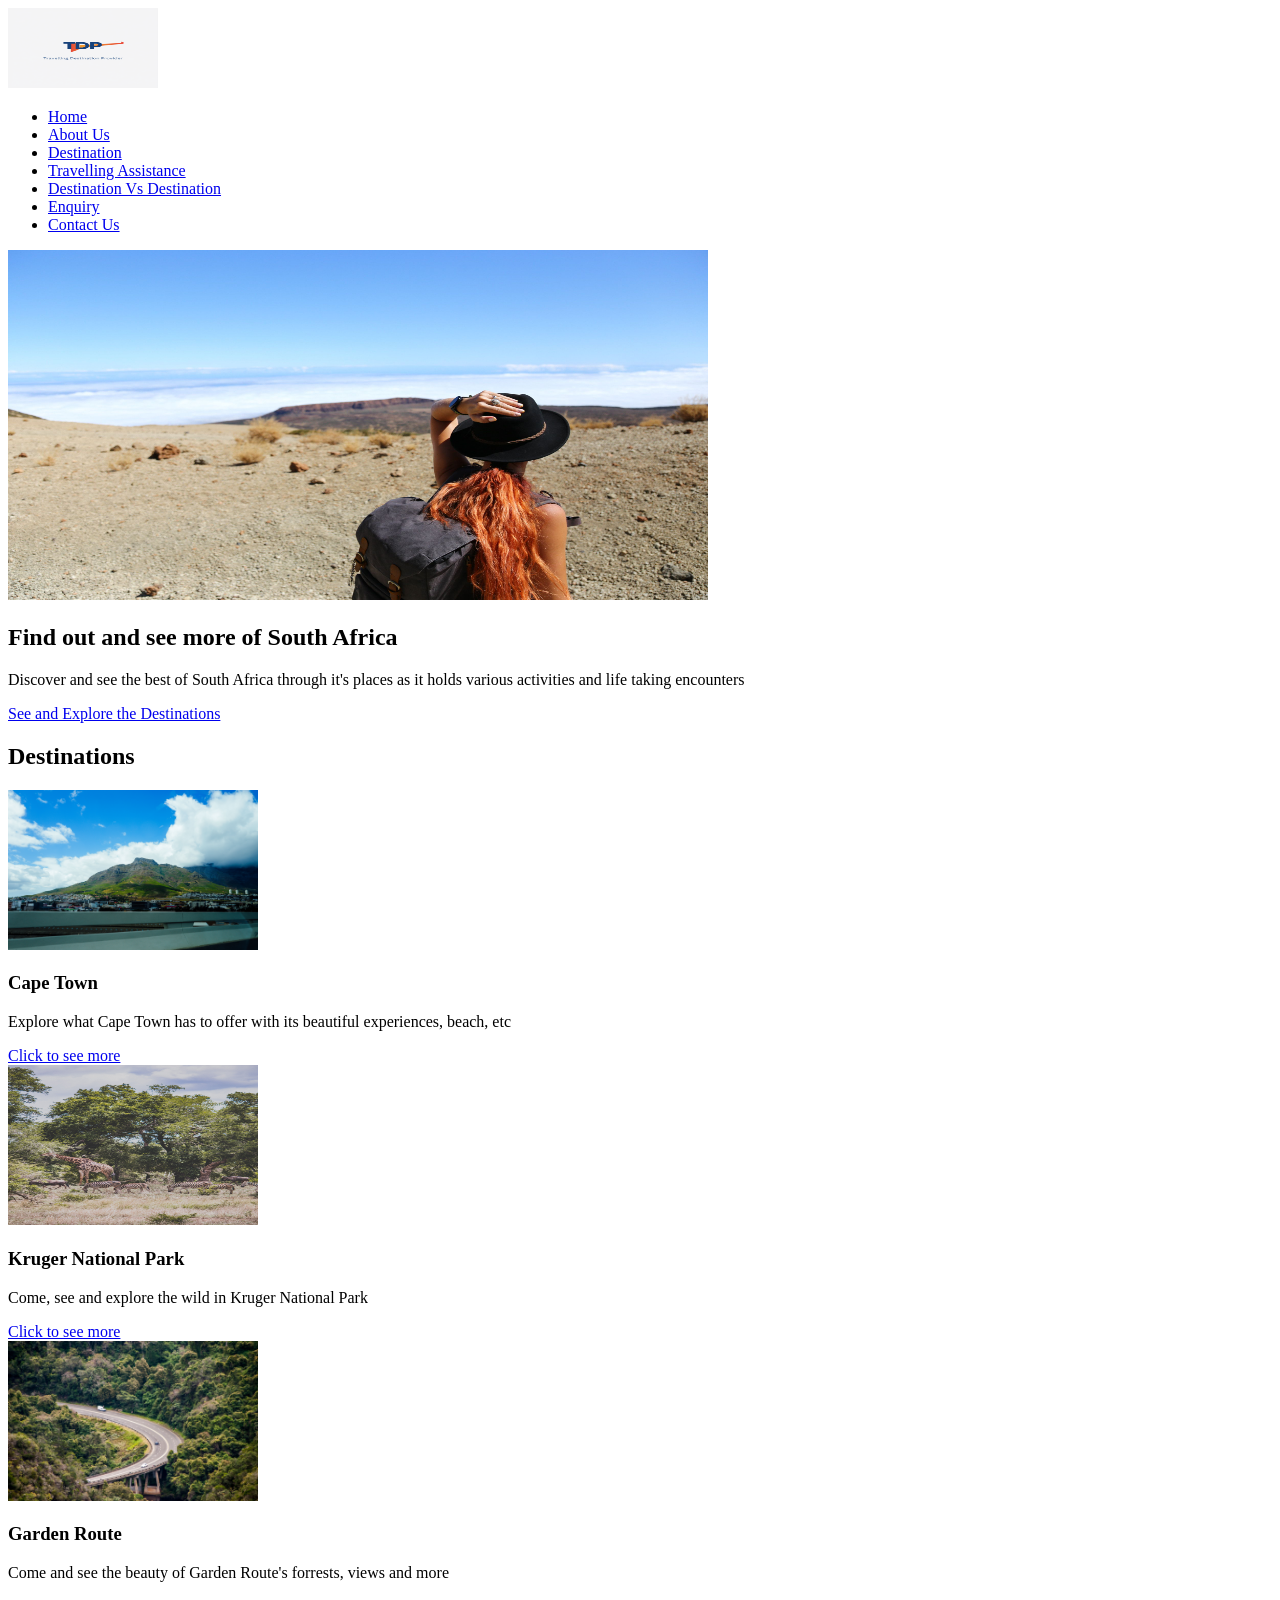
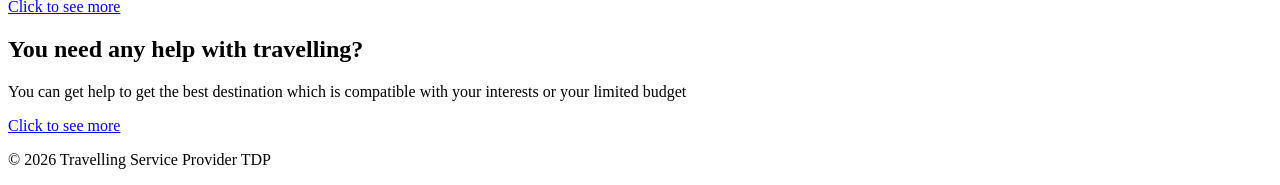
==== index.html @ 2d05e7fc "edited and adjusted hmtl" ====
<!DOCTYPE html>
<html lang="en">
<head>
    <meta charset="UTF-8">
    <meta name="viewport" content="width=device-width, initial-scale=1.0">
    <meta name="author" content="Tyler">
    <meta name="description" content="Homepage for TDP">
    <meta name="page" content="html tags, structure, images and content ">
    <title>The Home Page</title>
</head>
<body>
    
    <header>
    <img src="assets/images/TDP logo.png" 
     width="150"
     height="80"
    alt="TDP's logo ">
    <!--Adujusting the image's width and height-->

    <nav>
    <ul>
        <li><a href="index.html">Home</a></li>
        <!--Using li tag and a href tag for creating the link to the homepage-->

        <li><a href="pages/about.html">About Us</a></li>
        <!--Using li tag and "a href" tag for creating the link to the about us page-->

        <li><a href="pages/destination.html">Destination</a></li>
        <!--Using li tag and "a href" tag for creating the link to the destination page-->

        <li><a href="pages/travellingassistance.html">Travelling Assistance</a></li>
        <!--Using li tag and "a href" tag for creating the link to the travelling assistance page-->


        <li><a href="pages/destinationvsdestination.html">Destination Vs Destination</a></li>
        <!--Using li tag and "a href" tag for creating the link to the Distantion vs destination page-->



        <li><a href="pages/enquiry.html">Enquiry</a></li>
        <!--Using li tag and "a href" tag for creating the link to the enquiry page-->

        <li><a href="pages/contact.html">Contact Us</a></li>
        <!--Using li tag and "a href" tag for creating the link to the contact us page-->



        

    </ul>
    </nav>
    

    </header>
    <!--The header is being be used for the navigation and the logo of the website -->
    <main>
    <!--The main tag will contain the content for the hoempage-->
    <section>
    <!--The section tags is gonna be used for explaining/introducing what TDP offers-->
    <img src="assets/images/South Africa Adventure.jpg" 
     width="700"
     height="350"
    alt="TDP's logo ">
    <h2>Find out and see more of South Africa</h2>

    <p>
        Discover and see the best of South Africa through it's places as it holds various activities and life taking encounters
    </p>
    <a href="destination.html">See and Explore the Destinations</a>
    <!--another link for the destination page-->

    </section>

    <section>
    <!--this sections is being used to show some of the different places-->
        <h2>Destinations</h2>
        <article>
            <img src="assets/images/Cape Town.jpg" 
            width="250"
            height="160"
            alt="Cape Town and mountains">
            <!--Adujusting the image's width and height-->

            <h3>Cape Town</h3>
            <p>
                Explore what Cape Town has to offer with its beautiful experiences, beach, etc
            </p>
        <a href="destination.html">Click to see more</a>   
        <!--will take the person to destination page-->
    

        </article>

        <article>
            <img src="assets/images/Kruger National Park.jpg" 
             width="250"
            height="160"
            alt="Animals in Kruger Park">
            <!--Adujusting the image's width and height-->

            <h3>Kruger National Park</h3>
            <p>
                Come, see and explore the wild in Kruger National Park
            </p>
            <a href="destination.html">Click to see more</a>
            <!--will take the person to destination page-->
        </article>

        <article>
            <img src="assets/images/Garden Route.jpg" 
            width="250"
            height="160"
            alt="The beauty of Garden Route">

            <h3>Garden Route</h3>
            <p>
                Come and see the beauty of Garden Route's forrests, views and more
            </p>
            <a href="destination.html">Click to see more</a>
            <!--will take the person to destination page-->
        </article>
         
        
    </section>

    <section>
    <!--This section tag is gonna be used for explainning/ introducing travelling assistance-->

      <h2>You need any help with travelling?</h2>
      <p>
        You can get help to get the best destination which is compatible with your interests or your limited budget
      </p>
      <a href="travelling.html">Click to see more</a>
            <!--will take the person to travelling assistance page for further information-->
    </section>
    </main>

    <footer>
    <!--The footer tag is gonna be used for display the copyrights of the website-->
    <p>&copy; 2026 Travelling Service Provider TDP</p> 
    <!--&copy displays the copyrights symbol along with the sentence after it-->   
    </footer>
    
</body>
</html>
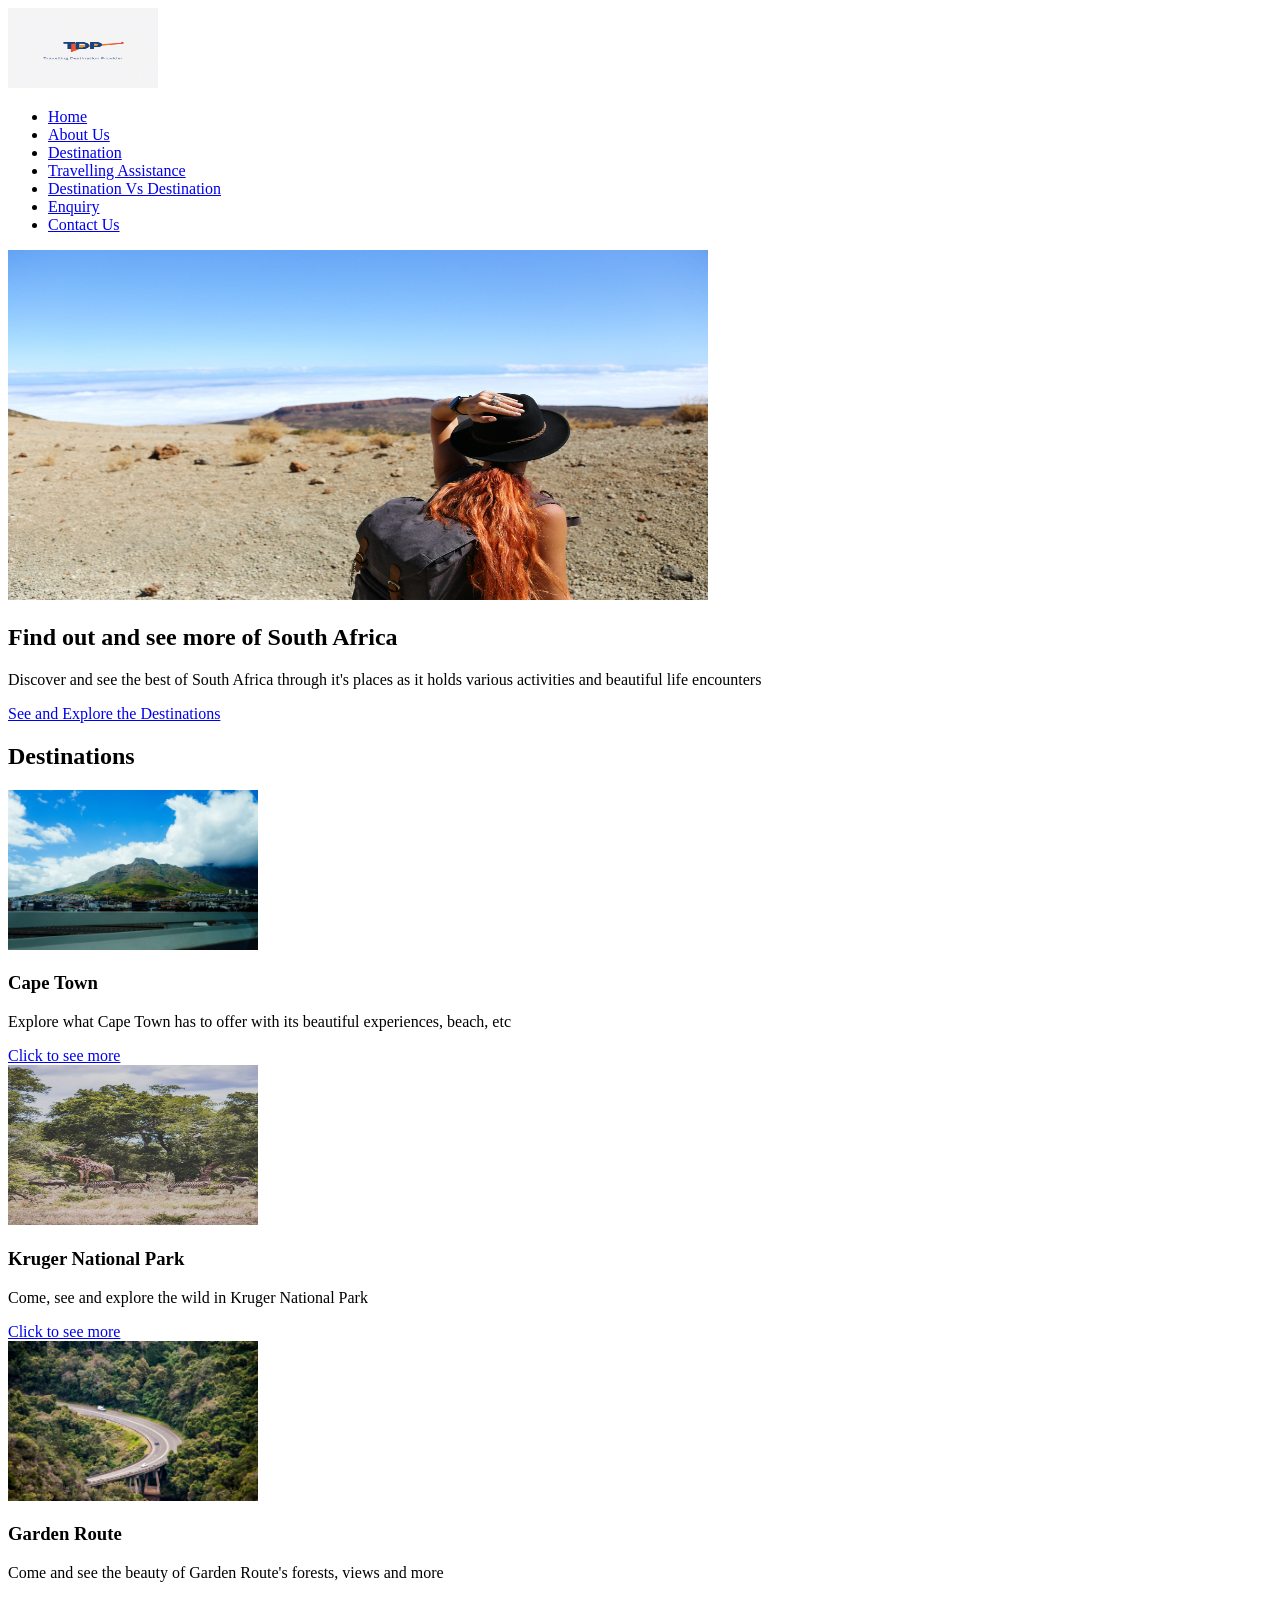
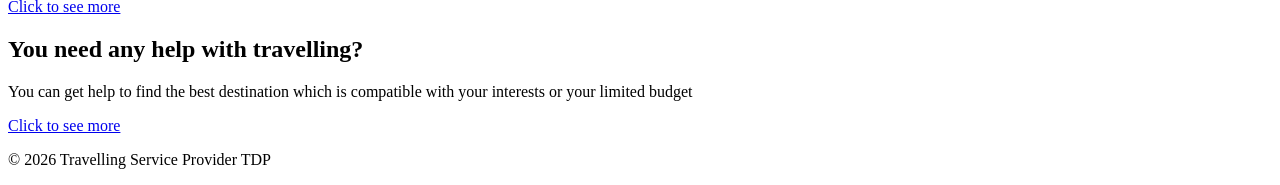
==== commit 207aa43e: "grammar corrections" ====
--- a/index.html
+++ b/index.html
@@ -64,9 +64,9 @@
     <h2>Find out and see more of South Africa</h2>
 
     <p>
-        Discover and see the best of South Africa through it's places as it holds various activities and life taking encounters
+        Discover and see the best of South Africa through it's places as it holds various activities and beautiful life encounters
     </p>
-    <a href="destination.html">See and Explore the Destinations</a>
+    <a href="pages/destination.html">See and Explore the Destinations</a>
     <!--another link for the destination page-->
 
     </section>
@@ -75,7 +75,7 @@
     <!--this sections is being used to show some of the different places-->
         <h2>Destinations</h2>
         <article>
-            <img src="assets/images/Cape Town.jpg" 
+            <img src="../assets/images/Cape Town.jpg" 
             width="250"
             height="160"
             alt="Cape Town and mountains">
@@ -85,7 +85,7 @@
             <p>
                 Explore what Cape Town has to offer with its beautiful experiences, beach, etc
             </p>
-        <a href="destination.html">Click to see more</a>   
+        <a href="pages/destination.html">Click to see more</a>   
         <!--will take the person to destination page-->
     
 
@@ -102,7 +102,7 @@
             <p>
                 Come, see and explore the wild in Kruger National Park
             </p>
-            <a href="destination.html">Click to see more</a>
+            <a href="pages/destination.html">Click to see more</a>
             <!--will take the person to destination page-->
         </article>
 
@@ -114,9 +114,9 @@
 
             <h3>Garden Route</h3>
             <p>
-                Come and see the beauty of Garden Route's forrests, views and more
+                Come and see the beauty of Garden Route's forests, views and more
             </p>
-            <a href="destination.html">Click to see more</a>
+            <a href="pages/destination.html">Click to see more</a>
             <!--will take the person to destination page-->
         </article>
          
@@ -128,9 +128,9 @@
 
       <h2>You need any help with travelling?</h2>
       <p>
-        You can get help to get the best destination which is compatible with your interests or your limited budget
+        You can get help to find the best destination which is compatible with your interests or your limited budget
       </p>
-      <a href="travelling.html">Click to see more</a>
+      <a href="pages/travellingassistance.html">Click to see more</a>
             <!--will take the person to travelling assistance page for further information-->
     </section>
     </main>
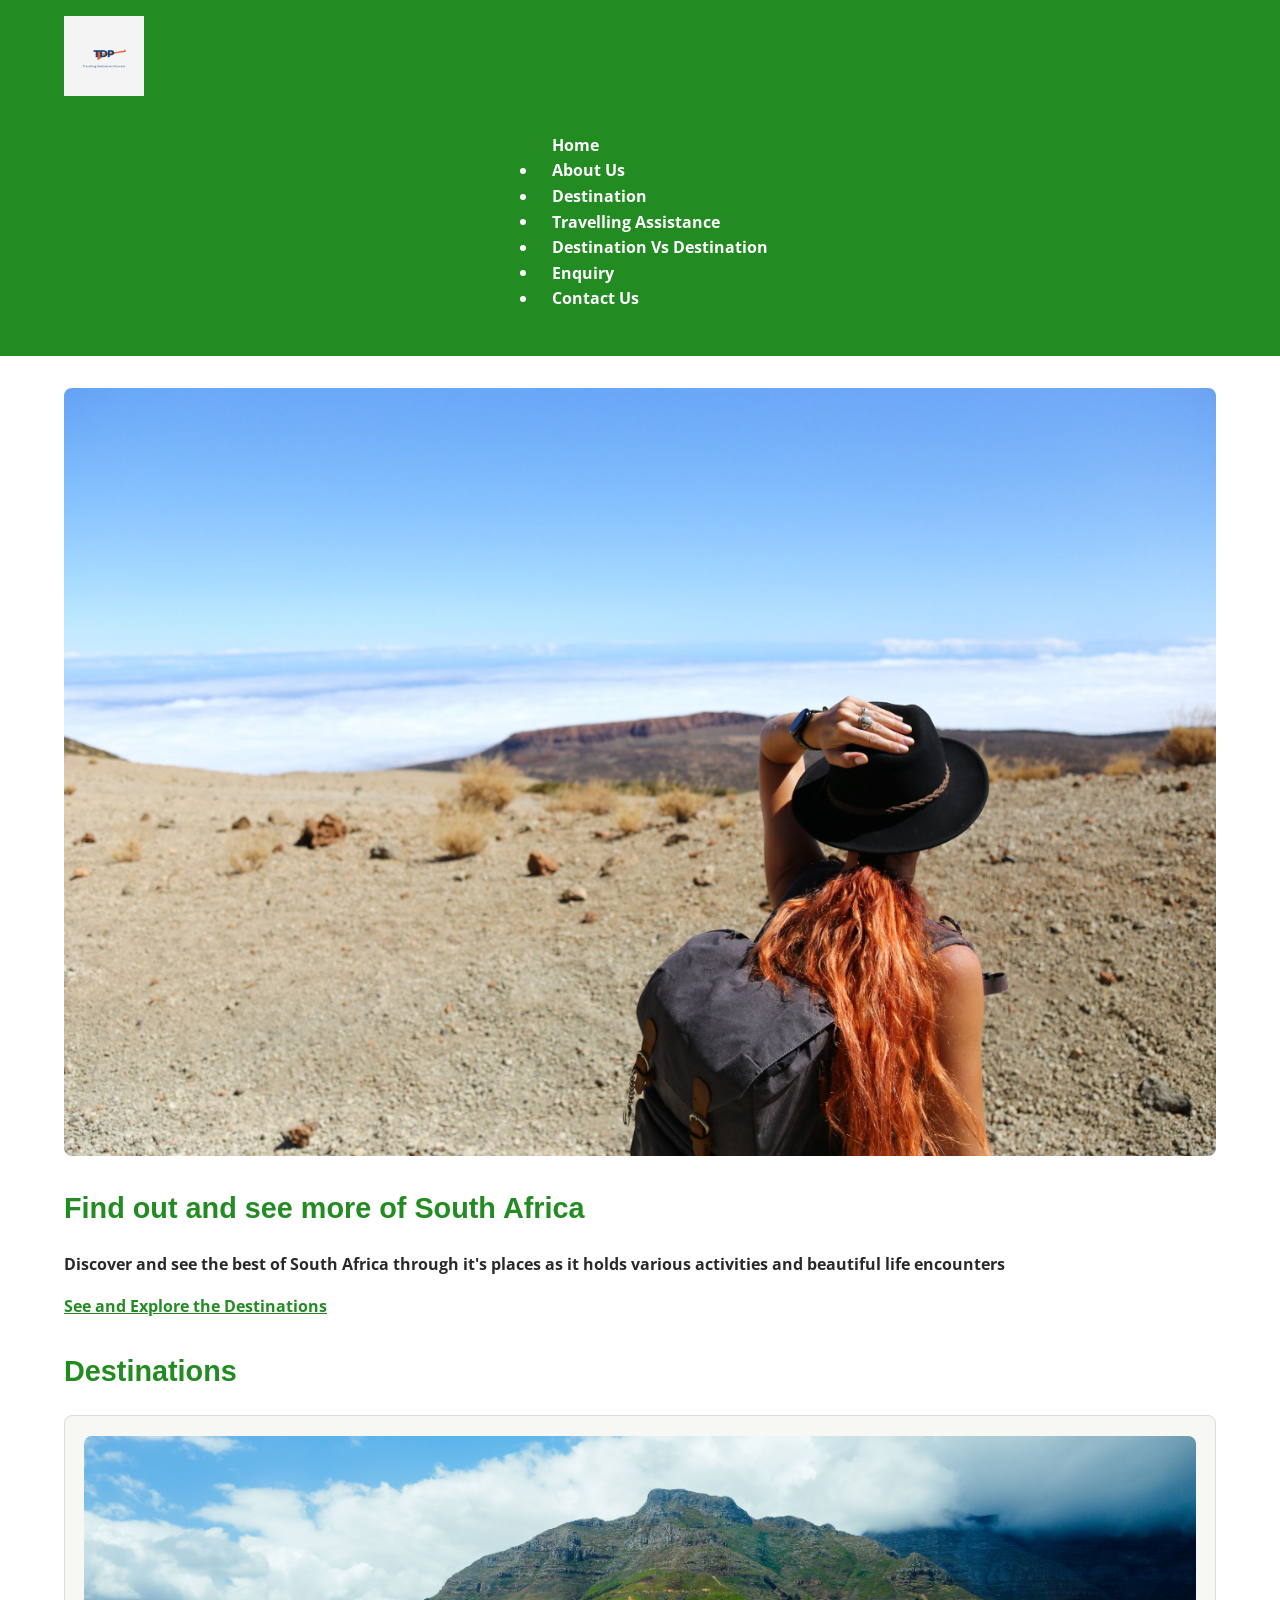
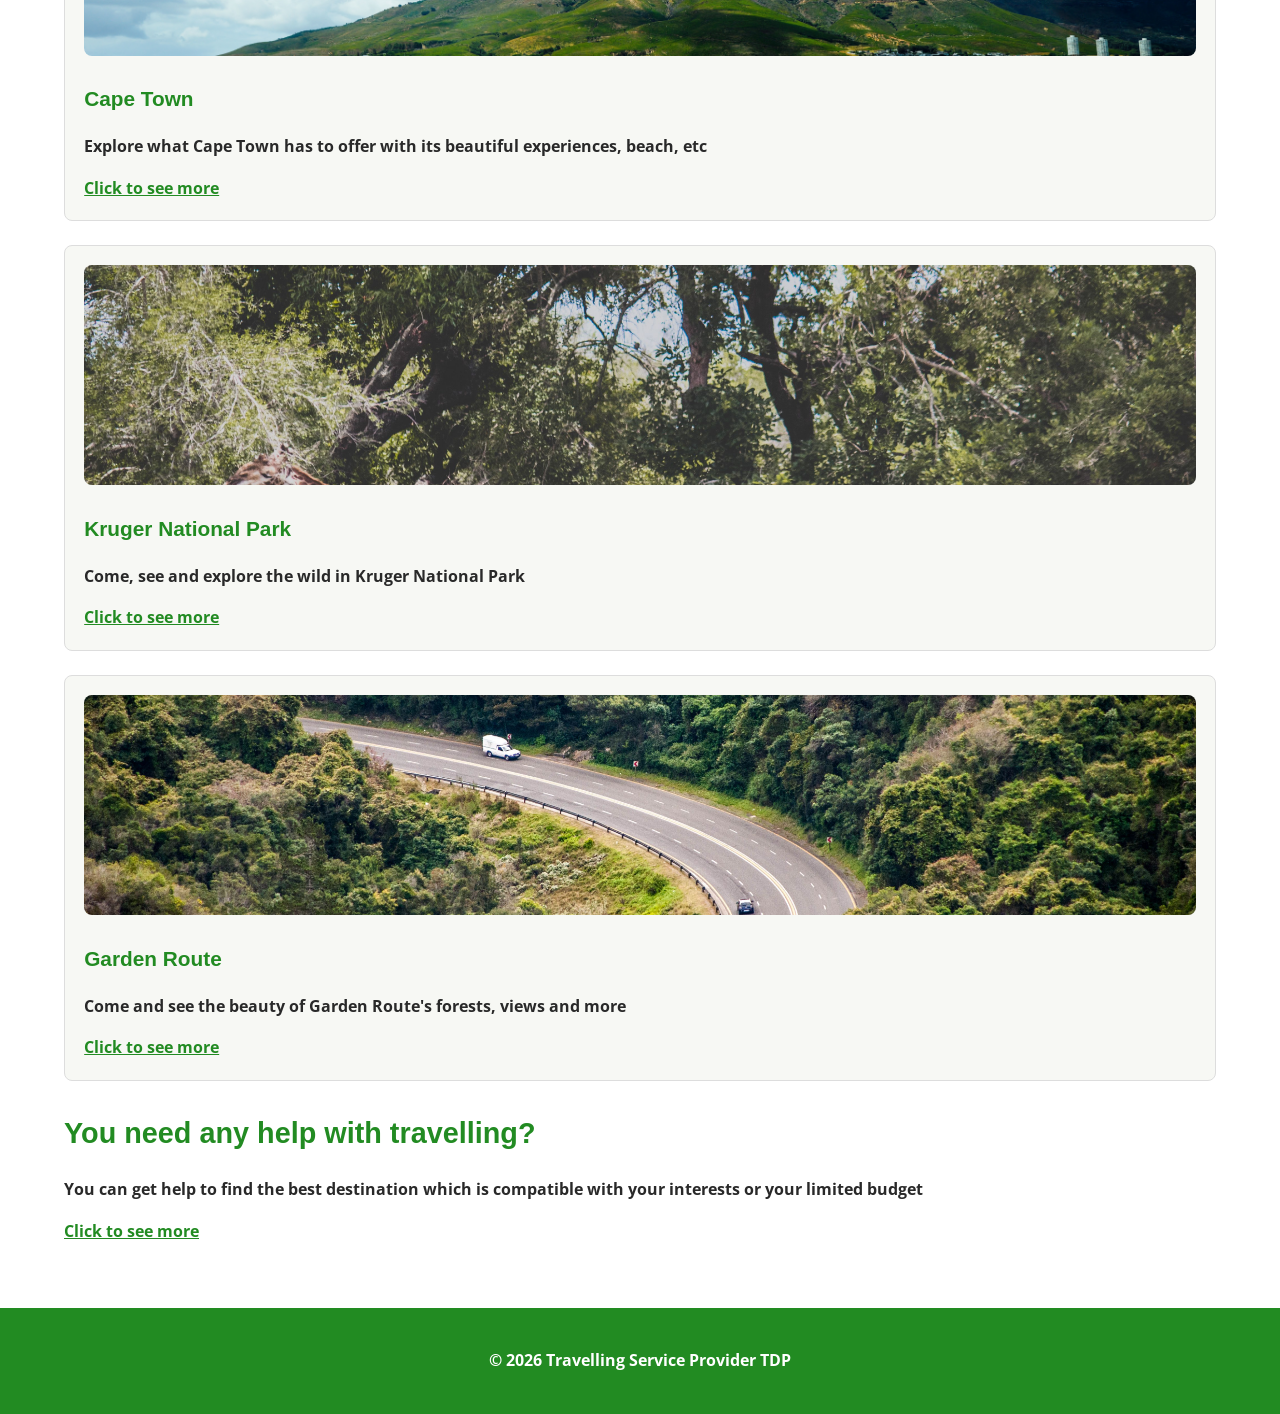
==== commit a624855a: "edited code in the homepage" ====
--- a/index.html
+++ b/index.html
@@ -7,19 +7,18 @@
     <meta name="description" content="Homepage for TDP">
     <meta name="page" content="html tags, structure, images and content ">
     <title>The Home Page</title>
+    <link rel="stylesheet" href="css/style.css">
 </head>
 <body>
     
-    <header>
+    <header class="site-header">
     <img src="assets/images/TDP logo.png" 
-     width="150"
-     height="80"
     alt="TDP's logo ">
     <!--Adujusting the image's width and height-->
 
-    <nav>
+    <nav class="site-nav">
     <ul>
-        <li><a href="index.html">Home</a></li>
+        <a href="index.html">Home</a>
         <!--Using li tag and a href tag for creating the link to the homepage-->
 
         <li><a href="pages/about.html">About Us</a></li>
@@ -55,11 +54,10 @@
     <!--The header is being be used for the navigation and the logo of the website -->
     <main>
     <!--The main tag will contain the content for the hoempage-->
-    <section>
+    <section class="hero">
     <!--The section tags is gonna be used for explaining/introducing what TDP offers-->
     <img src="assets/images/South Africa Adventure.jpg" 
-     width="700"
-     height="350"
+     
     alt="TDP's logo ">
     <h2>Find out and see more of South Africa</h2>
 
@@ -71,13 +69,11 @@
 
     </section>
 
-    <section>
+    <section class="featured-destinations">
     <!--this sections is being used to show some of the different places-->
         <h2>Destinations</h2>
-        <article>
+        <article class="destination-card">
             <img src="../assets/images/Cape Town.jpg" 
-            width="250"
-            height="160"
             alt="Cape Town and mountains">
             <!--Adujusting the image's width and height-->
 
@@ -91,10 +87,8 @@
 
         </article>
 
-        <article>
+        <article class="destination-card">
             <img src="assets/images/Kruger National Park.jpg" 
-             width="250"
-            height="160"
             alt="Animals in Kruger Park">
             <!--Adujusting the image's width and height-->
 
@@ -106,10 +100,8 @@
             <!--will take the person to destination page-->
         </article>
 
-        <article>
+        <article class="destination-card">
             <img src="assets/images/Garden Route.jpg" 
-            width="250"
-            height="160"
             alt="The beauty of Garden Route">
 
             <h3>Garden Route</h3>
@@ -123,7 +115,7 @@
         
     </section>
 
-    <section>
+    <section class="assistance-preview">
     <!--This section tag is gonna be used for explainning/ introducing travelling assistance-->
 
       <h2>You need any help with travelling?</h2>
@@ -135,7 +127,7 @@
     </section>
     </main>
 
-    <footer>
+    <footer class="site-footer">
     <!--The footer tag is gonna be used for display the copyrights of the website-->
     <p>&copy; 2026 Travelling Service Provider TDP</p> 
     <!--&copy displays the copyrights symbol along with the sentence after it-->   
--- a/css/style.css
+++ b/css/style.css
@@ -0,0 +1,415 @@
+
+
+@font-face {
+    font-family: "Montserrat Alternates";
+    src: url(../assets/fonts/MontserratAlternates-Regular.ttf);
+    font-weight: 400;
+    font-style: normal;
+}
+@font-face {
+    font-family: "Montserrat Alternates";
+    src: url(../assets/fonts/MontserratAlternates-Bold.ttf);
+    font-weight: 700;
+    font-style: normal;
+}
+
+@font-face {
+    font-family: "Montserrat Alternates";
+    src: url(../assets/fonts/OpenSans-Regular.ttf);
+    font-weight: 400;
+    font-style: normal;
+}
+@font-face {
+    font-family: "Open Sans";
+    src: url(../assets/fonts/OpenSans-Bold.ttf);
+    font-weight: 700;
+    font-style: normal;
+
+
+
+
+}
+:root {
+ --forest-green: #228b22;
+ --cream: #ffdd00;
+ --brown: #964b00;
+ --white: #fff;
+ --light-background: #f7f8f4;
+ --text-colour: #292929;
+ --border-colour: #ddd;
+ 
+
+}
+
+*{
+    box-sizing: border-box;
+} 
+
+html {
+    scroll-behavior: smooth;
+}
+
+body{
+    margin: 0;
+    background-color: var(--white);
+    color: var(--text-colour);
+    font-family: "Open Sans"; sans-serif;
+    font-size: 16px;
+    line-height: 1.6;
+
+
+
+}
+
+a {
+    color: var(--forest-green);
+}
+a:hover{
+    color: var(--brown);
+}
+
+img {
+    max-width: 100%;
+    height: auto;
+}
+
+
+
+h1, h2, h3 {
+    font-family: "Monteserrat Alternates", sans-serif;
+    line-height: 1.4;
+    color: var(--forest-green);
+}
+
+h1{
+font-size: 2.3rem;
+}
+h2{
+    font-size: 1.8rem;
+}
+h3{
+    font-size: 1.3rem;
+}
+
+
+
+header {
+    background-color: var(--forest-green);
+    color: var(--white);
+    padding: 1rem 5%;
+
+}
+
+header img {
+    max-height: 80px;
+    width: auto;
+    object-fit: contain;
+}
+
+nav{
+    display: flex;
+    flex-wrap: wrap;
+    justify-content: center;
+    align-items: center;
+    gap: 0.5rem;
+    padding: 0.8rem;
+    background-color: var(--forest-green);
+
+}
+
+nav a{
+    color: var(--white);
+    text-decoration: none;
+    padding: 0.6rem 0.9rem;
+    border-radius: 5px;
+    font-weight: 600;
+
+}
+
+nav a:hover{
+    background-color: var(--cream);
+    color: var(--text-colour);
+}
+nav a:focus{
+    background-color: var(--cream);
+    color: var(--text-colour);
+}
+
+
+
+main{
+
+    width: 90%;
+    max-width: 1200px;
+    margin: 0 auto;
+    padding: 2rem 0;
+
+}
+
+section {
+    margin-bottom: 2rem;
+}
+section img{
+    border-radius: 8px;
+}
+
+
+
+article{
+    margin-bottom: 1.5rem;
+
+}
+
+.card{
+    padding: 1.2rem;
+    background-color: var(--light-background);
+    border: 1px solid var(--border-colour);
+    border-radius: 8px;
+}
+.destination-card{
+    padding: 1.2rem;
+    background-color: var(--light-background);
+    border: 1px solid var(--border-colour);
+    border-radius: 8px;
+}
+
+.card img{
+width: 100%;
+height: 220px;
+object-fit: cover;
+
+}
+.destination-card img{
+width: 100%;
+height: 220px;
+object-fit: cover;
+
+}
+
+
+
+button{
+    background-color: var(--forest-green);
+    color: var(--white);
+    border: 2px solid var(--forest-green);
+    padding: 0.75rem 1.2rem;
+    border-radius: 5px;
+    font-family: "Open Sans", sans-serif;
+    font-size: 1rem;
+    font-weight: 600;
+    cursor: pointer;
+}
+input[type= "submit"]{
+    background-color: var(--forest-green);
+    color: var(--white);
+    border: 2px solid var(--forest-green);
+    padding: 0.75rem 1.2rem;
+    border-radius: 5px;
+    font-family: "Open Sans", sans-serif;
+    font-size: 1rem;
+    font-weight: 600;
+    cursor: pointer;
+}
+input[type= "button"]{
+    background-color: var(--forest-green);
+    color: var(--white);
+    border: 2px solid var(--forest-green);
+    padding: 0.75rem 1.2rem;
+    border-radius: 5px;
+    font-family: "Open Sans", sans-serif;
+    font-size: 1rem;
+    font-weight: 600;
+    cursor: pointer;
+}
+
+button:hover{
+    background-color: var(--brown);
+    border-color: var(--brown);
+}
+input[type= "submit"]{
+    background-color: var(--brown);
+    border-color: var(--brown);
+}
+input[type= "button"]{
+    background-color: var(--brown);
+    border-color: var(--brown);
+}
+
+
+
+form{
+    width: 100%;
+
+}
+
+label{
+    display: block;
+    margin-top: 1rem;
+    margin-bottom: 0.3rem;
+    font-weight: 600;
+
+}
+
+input{
+    width: 100%;
+    padding: 0.75rem;
+    border: 1px solid #999;
+    border-radius: 5px;
+    font-family: "Open Sans", sans-serif;
+    font-size: 1rem;
+}
+select{
+    width: 100%;
+    padding: 0.75rem;
+    border: 1px solid #999;
+    border-radius: 5px;
+    font-family: "Open Sans", sans-serif;
+    font-size: 1rem;
+}
+textarea{
+    width: 100%;
+    padding: 0.75rem;
+    border: 1px solid #999;
+    border-radius: 5px;
+    font-family: "Open Sans", sans-serif;
+    font-size: 1rem;
+}
+
+
+textarea{
+min-height: 130px;
+resize: vertical;
+
+}
+
+input:focus{
+    outline: 2px solid var(--forest-green);
+    outline-offset: 2px;
+}
+select:focus{
+    outline: 2px solid var(--forest-green);
+    outline-offset: 2px;
+}
+textarea:focus{
+    outline: 2px solid var(--forest-green);
+    outline-offset: 2px;
+}
+
+
+
+table{
+    width: 100%;
+    border-collapse: collapse;
+    margin: 1rem 0;
+}
+
+th{
+    padding: 0.8rem;
+    border: 1px solid var(--border-colour);
+    text-align: left;
+    vertical-align: top;
+
+}
+td{
+    padding: 0.8rem;
+    border: 1px solid var(--border-colour);
+    text-align: left;
+    vertical-align: top;
+    
+}
+
+th{
+    background-color: var(--forest-green);
+    color: var(--white);
+    font-family: "Montserrat Alternates", sans-serif;
+
+}
+
+details{
+    padding: 1rem;
+    margin-bottom: 0.8rem;
+    border: 1px solid var(--border-colour);
+    border-radius: 5px;
+}
+
+summary{
+    color: var(--forest-green);
+    font-weight: 600;
+    cursor: pointer;
+}
+
+
+
+
+footer{
+    background-color: var(--forest-green);
+    color: var(--white);
+    padding: 1.5rem 5%;
+    text-align: center;
+}
+footer a{
+    color: var(--cream);
+}
+
+
+
+@media (max-width: 900px){
+
+    main{
+        width: 94%;
+    }
+h1{
+    font-size: 2rem;
+}
+h2{
+    font-size: 1.5rem;
+}
+}
+
+
+
+@media(max-width: 600px) {
+body{
+    font-size: 15px;
+
+}
+header{
+    padding: 1rem;
+}
+nav{
+    flex-direction: column;
+    align-items: stretch;
+}
+nav a{
+    text-align: center;
+}
+main{
+    width: 92%;
+    padding: 1rem 0;
+}
+
+h1{
+    font-size: 1.5rem;
+}
+h2{
+    font-size: 1.4rem;
+}
+
+table{
+    font-size: 0.85rem;
+}
+
+th{
+    padding: 0.5rem;
+}
+td{
+    padding: 0.5rem;
+}
+
+button{
+    max-width: 100%;
+}
+input[type= "submit"]{
+    max-width: 100%;
+}
+}
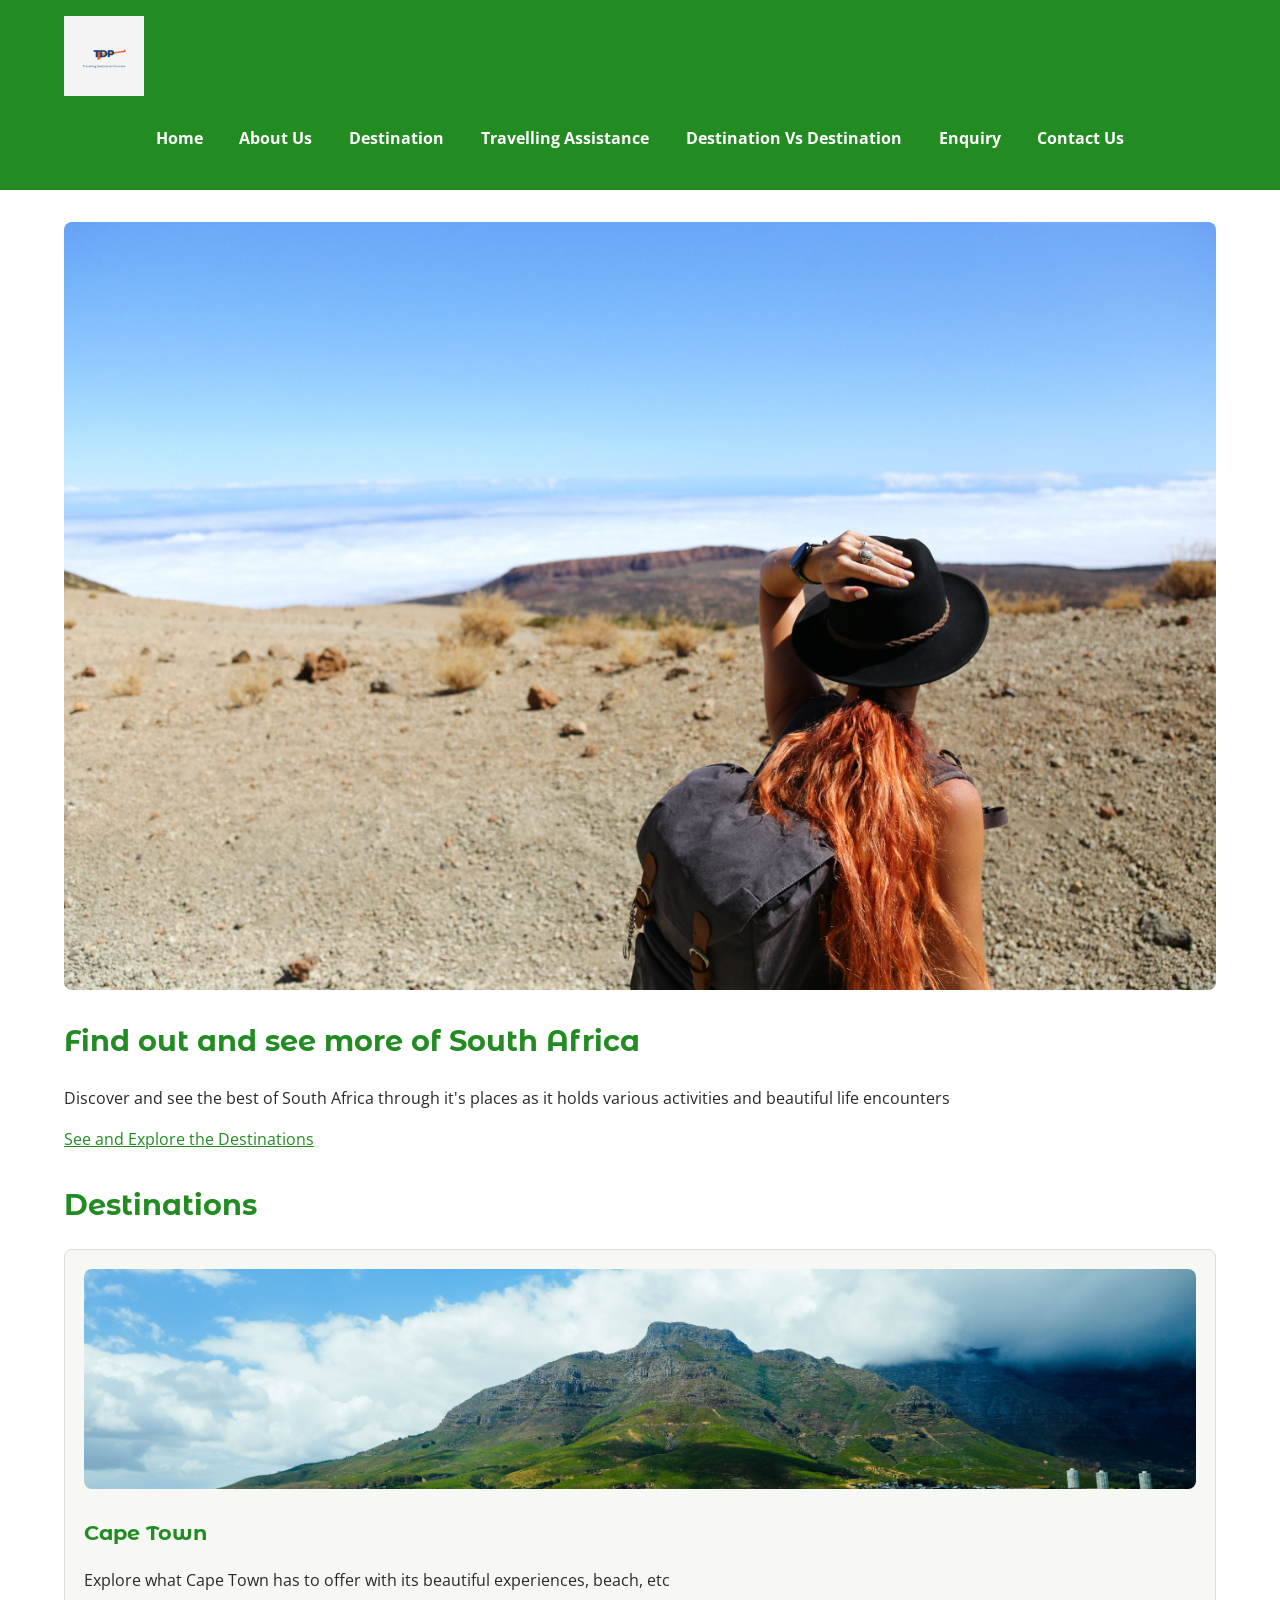
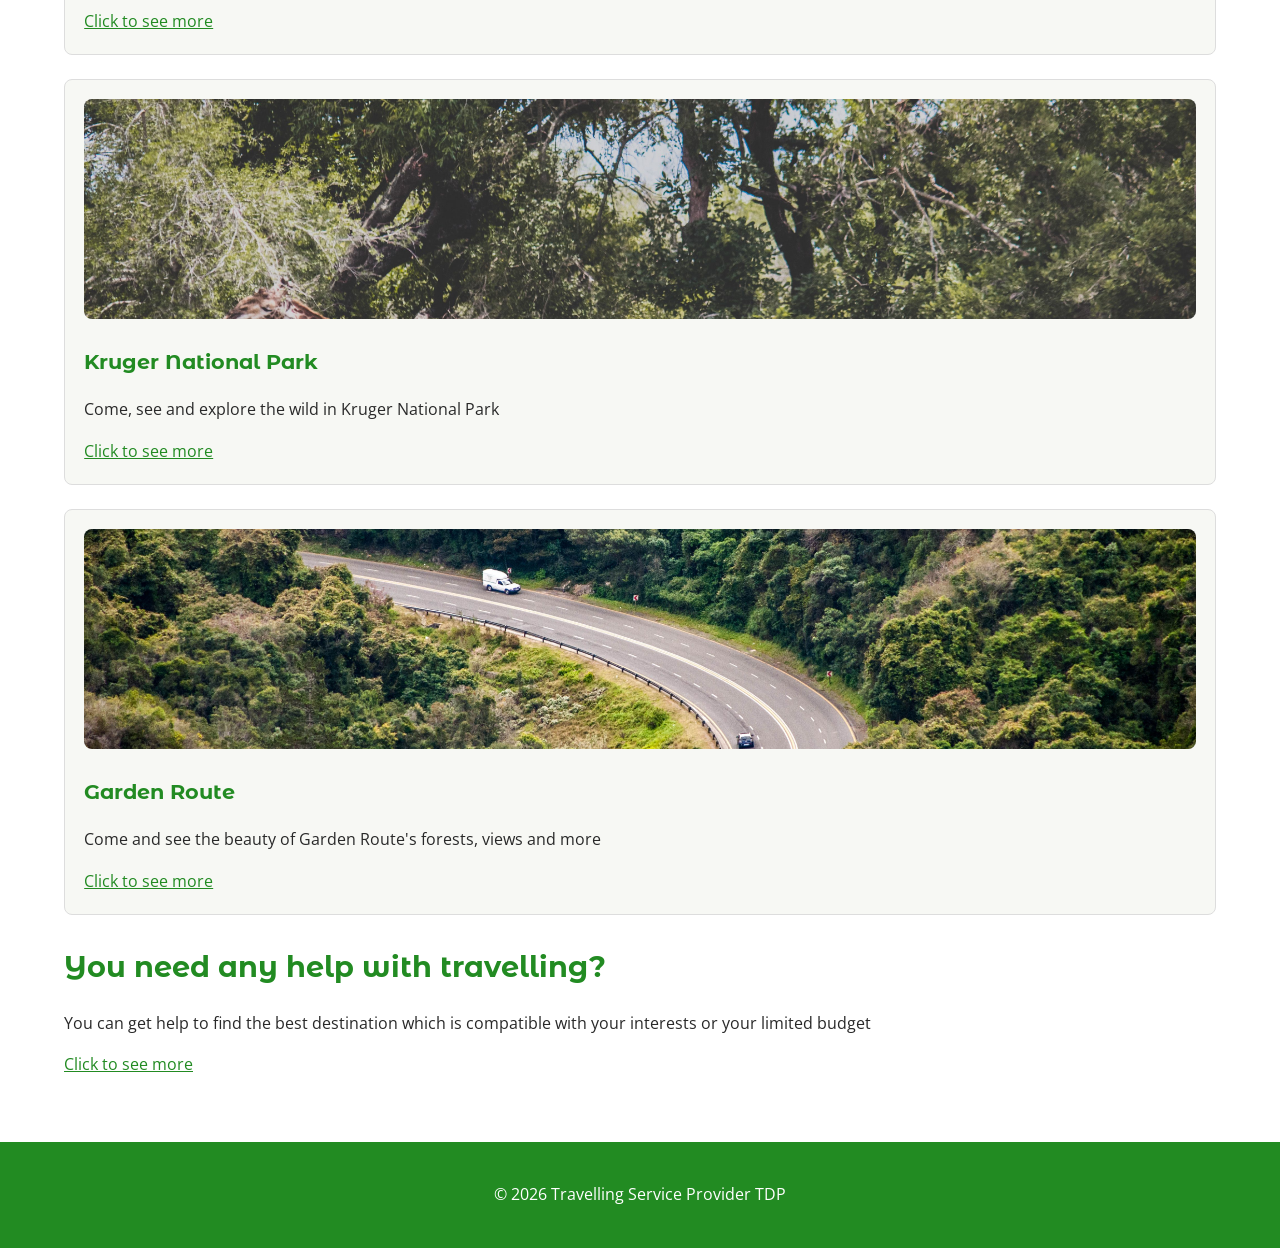
==== commit 8080ecd8: "edited code in webpages" ====
--- a/index.html
+++ b/index.html
@@ -11,42 +11,41 @@
 </head>
 <body>
     
-    <header class="site-header">
+    <header>
     <img src="assets/images/TDP logo.png" 
     alt="TDP's logo ">
     <!--Adujusting the image's width and height-->
 
-    <nav class="site-nav">
-    <ul>
+    <nav>
+    
         <a href="index.html">Home</a>
         <!--Using li tag and a href tag for creating the link to the homepage-->
 
-        <li><a href="pages/about.html">About Us</a></li>
+        <a href="pages/about.html">About Us</a>
         <!--Using li tag and "a href" tag for creating the link to the about us page-->
 
-        <li><a href="pages/destination.html">Destination</a></li>
+        <a href="pages/destination.html">Destination</a>
         <!--Using li tag and "a href" tag for creating the link to the destination page-->
 
-        <li><a href="pages/travellingassistance.html">Travelling Assistance</a></li>
+        <a href="pages/travellingassistance.html">Travelling Assistance</a>
         <!--Using li tag and "a href" tag for creating the link to the travelling assistance page-->
 
 
-        <li><a href="pages/destinationvsdestination.html">Destination Vs Destination</a></li>
+        <a href="pages/destinationvsdestination.html">Destination Vs Destination</a>
         <!--Using li tag and "a href" tag for creating the link to the Distantion vs destination page-->
 
 
 
-        <li><a href="pages/enquiry.html">Enquiry</a></li>
+        <a href="pages/enquiry.html">Enquiry</a>
         <!--Using li tag and "a href" tag for creating the link to the enquiry page-->
 
-        <li><a href="pages/contact.html">Contact Us</a></li>
+        <a href="pages/contact.html">Contact Us</a>
         <!--Using li tag and "a href" tag for creating the link to the contact us page-->
 
 
 
         
 
-    </ul>
     </nav>
     
 
@@ -73,7 +72,7 @@
     <!--this sections is being used to show some of the different places-->
         <h2>Destinations</h2>
         <article class="destination-card">
-            <img src="../assets/images/Cape Town.jpg" 
+            <img src="assets/images/Cape Town.jpg" 
             alt="Cape Town and mountains">
             <!--Adujusting the image's width and height-->
 
@@ -127,7 +126,7 @@
     </section>
     </main>
 
-    <footer class="site-footer">
+    <footer>
     <!--The footer tag is gonna be used for display the copyrights of the website-->
     <p>&copy; 2026 Travelling Service Provider TDP</p> 
     <!--&copy displays the copyrights symbol along with the sentence after it-->   
--- a/css/style.css
+++ b/css/style.css
@@ -14,7 +14,7 @@
 }
 
 @font-face {
-    font-family: "Montserrat Alternates";
+    font-family: "Open Sans";
     src: url(../assets/fonts/OpenSans-Regular.ttf);
     font-weight: 400;
     font-style: normal;
@@ -53,7 +53,7 @@
     margin: 0;
     background-color: var(--white);
     color: var(--text-colour);
-    font-family: "Open Sans"; sans-serif;
+    font-family: "Open Sans",sans-serif;
     font-size: 16px;
     line-height: 1.6;
 
@@ -76,7 +76,7 @@
 
 
 h1, h2, h3 {
-    font-family: "Monteserrat Alternates", sans-serif;
+    font-family: "Montserrat Alternates", sans-serif;
     line-height: 1.4;
     color: var(--forest-green);
 }
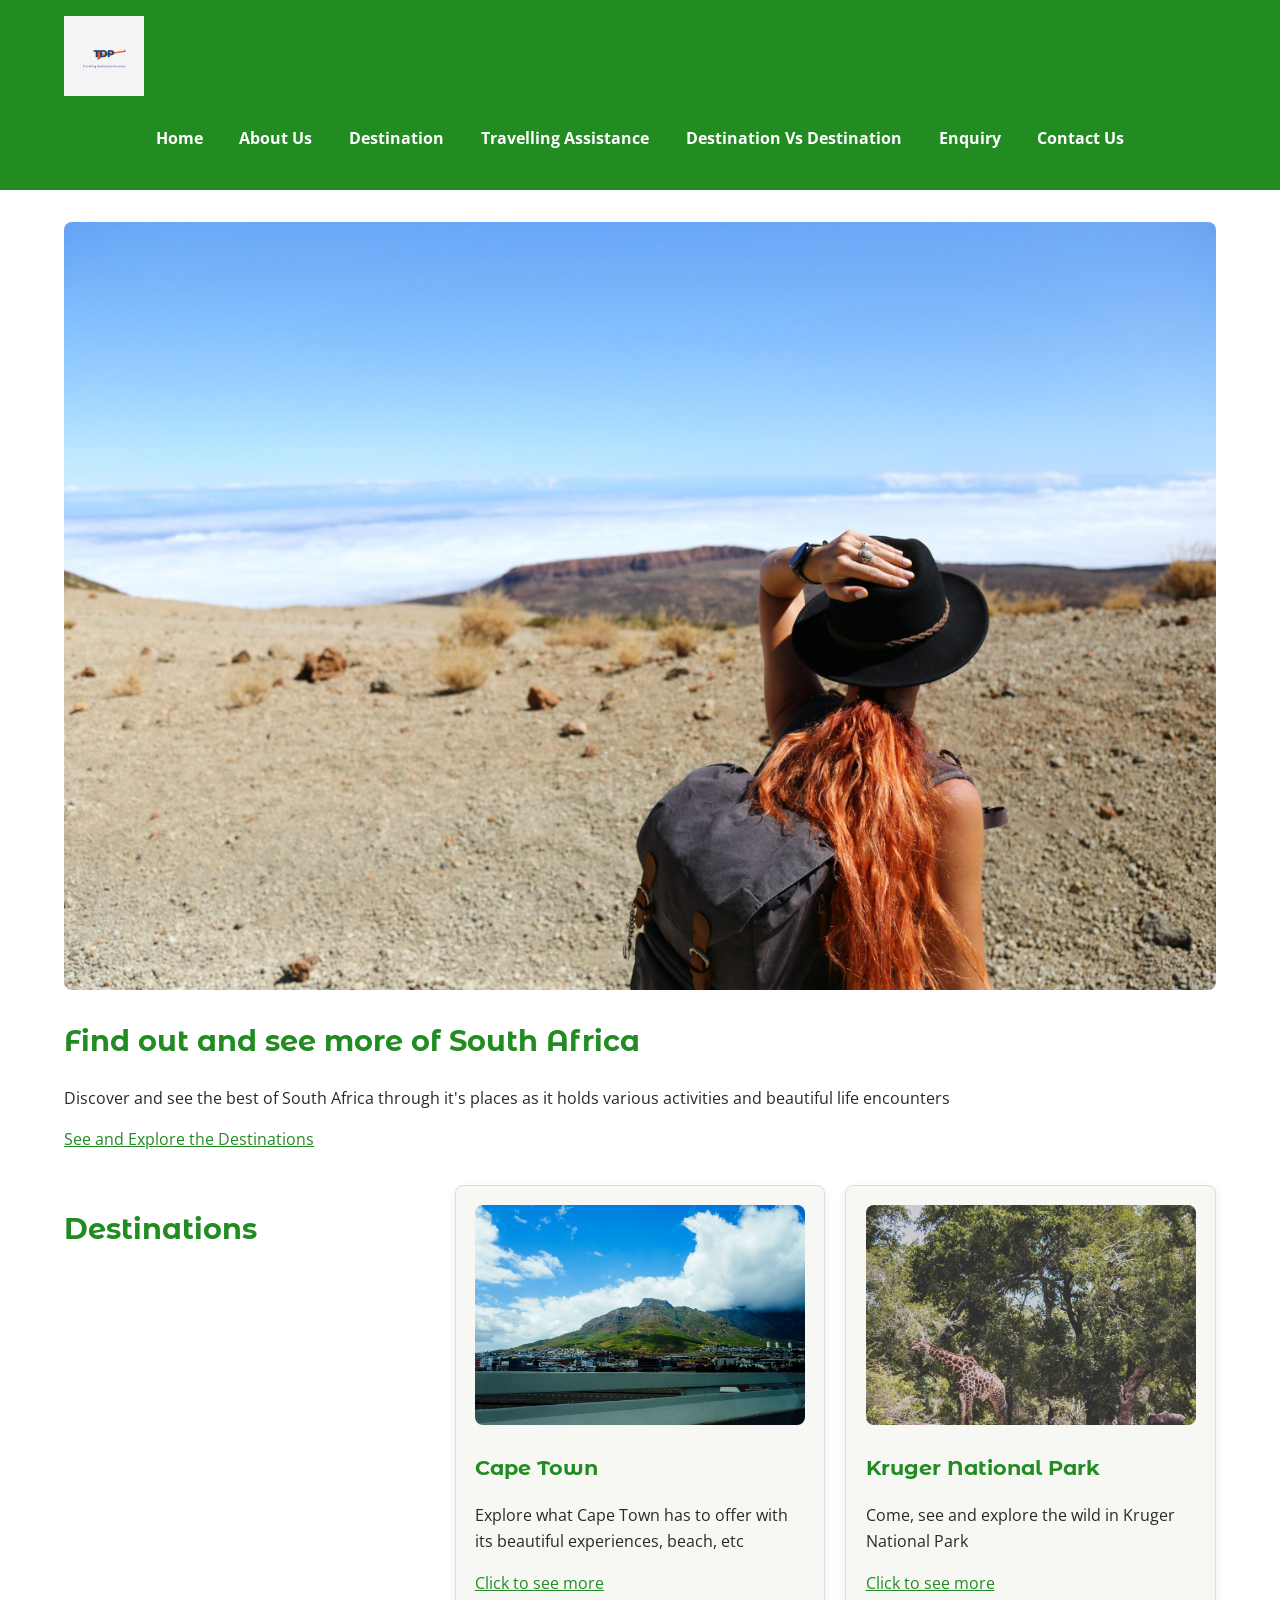
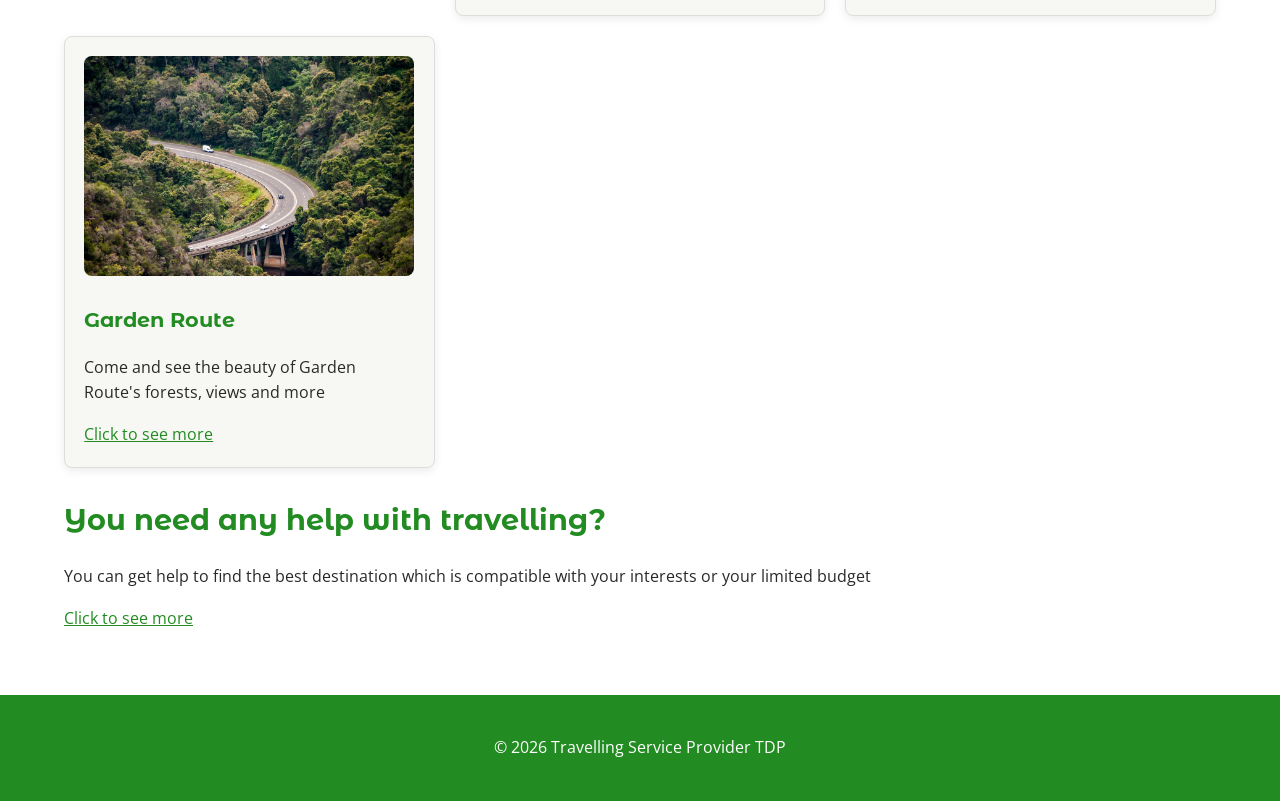
==== commit b9f29dc9: "added link to logo to take user back to homepage" ====
--- a/index.html
+++ b/index.html
@@ -12,9 +12,11 @@
 <body>
     
     <header>
+    <a href="index.html">
     <img src="assets/images/TDP logo.png" 
     alt="TDP's logo ">
-    <!--Adujusting the image's width and height-->
+    </a>
+    <!--When Logo is clicked on the person will go back to the homepage-->
 
     <nav>
     
--- a/css/style.css
+++ b/css/style.css
@@ -186,6 +186,33 @@
 
 }
 
+.featured-destinations{
+    display: grid;
+    grid-template-columns: repeat(3, minmax(0, 1fr));
+    gap: 1.25rem;
+}
+.destination-grid{
+    display: grid;
+    grid-template-columns: repeat(3, minmax(0, 1fr));
+    gap: 1.25rem;
+}
+
+.feature-heading{
+    grid-column: 1 / -1;
+}
+.feature-link{
+    grid-column: 1 / -1;
+}
+
+.feature-link{
+justify-self: center;
+}
+
+.featured-destinations .destination-card,
+.destination-grid .destination-card {
+    margin-bottom: 0;
+    box-shadow: 0 3px 10px rgba(0, 0, 0, 0.08);
+}
 
 
 button{
@@ -364,6 +391,11 @@
 h2{
     font-size: 1.5rem;
 }
+
+.featured-destinations,
+.destination-grid {
+    grid-template-columns: repeat(2, minmax(0, 1fr));
+}
 }
 
 
@@ -412,4 +444,17 @@
 input[type= "submit"]{
     max-width: 100%;
 }
-}
+
+featured-destinations,
+.destination-grid {
+    grid-template-columns: 1fr;
+}
+}
+
+
+.destination-intro{
+    background-color: var(--light-background);
+    padding: 1.5rem;
+    border: 1px solid var(--border-colour);
+    border-radius: 8px;
+}
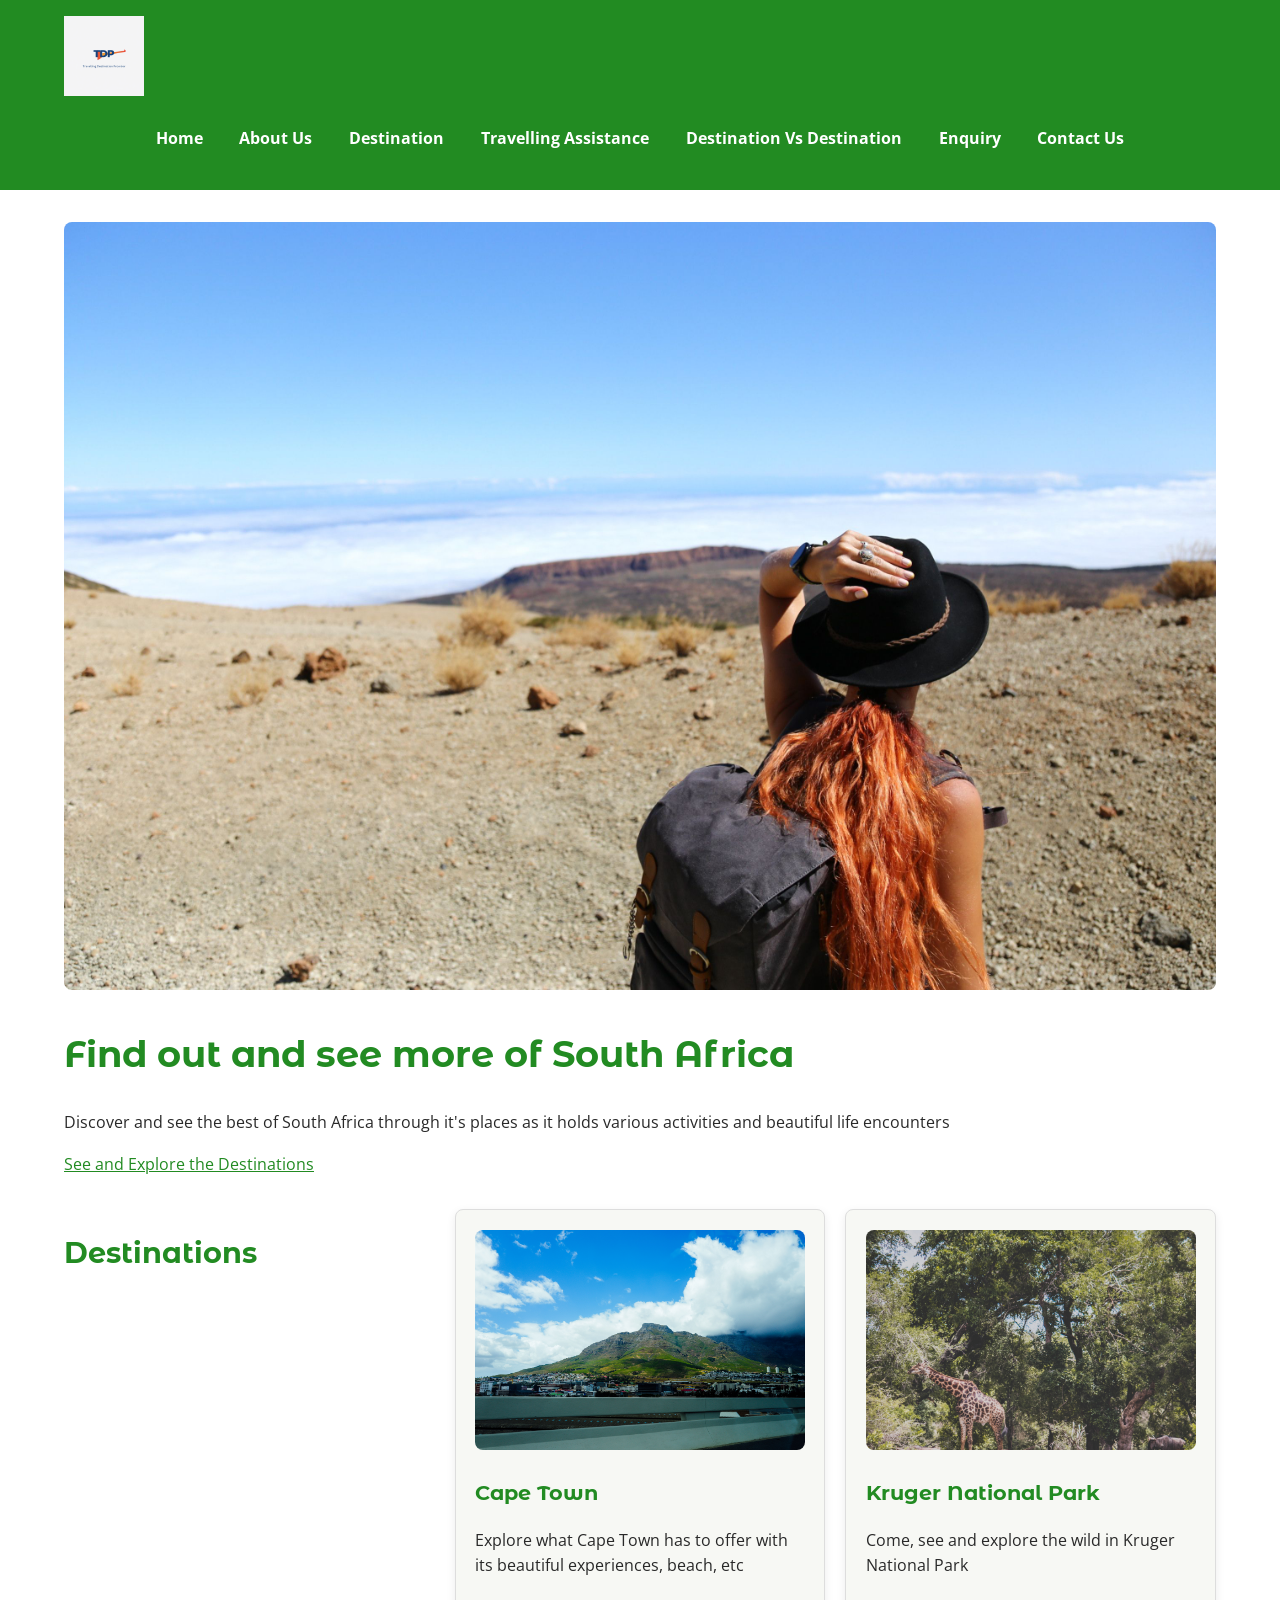
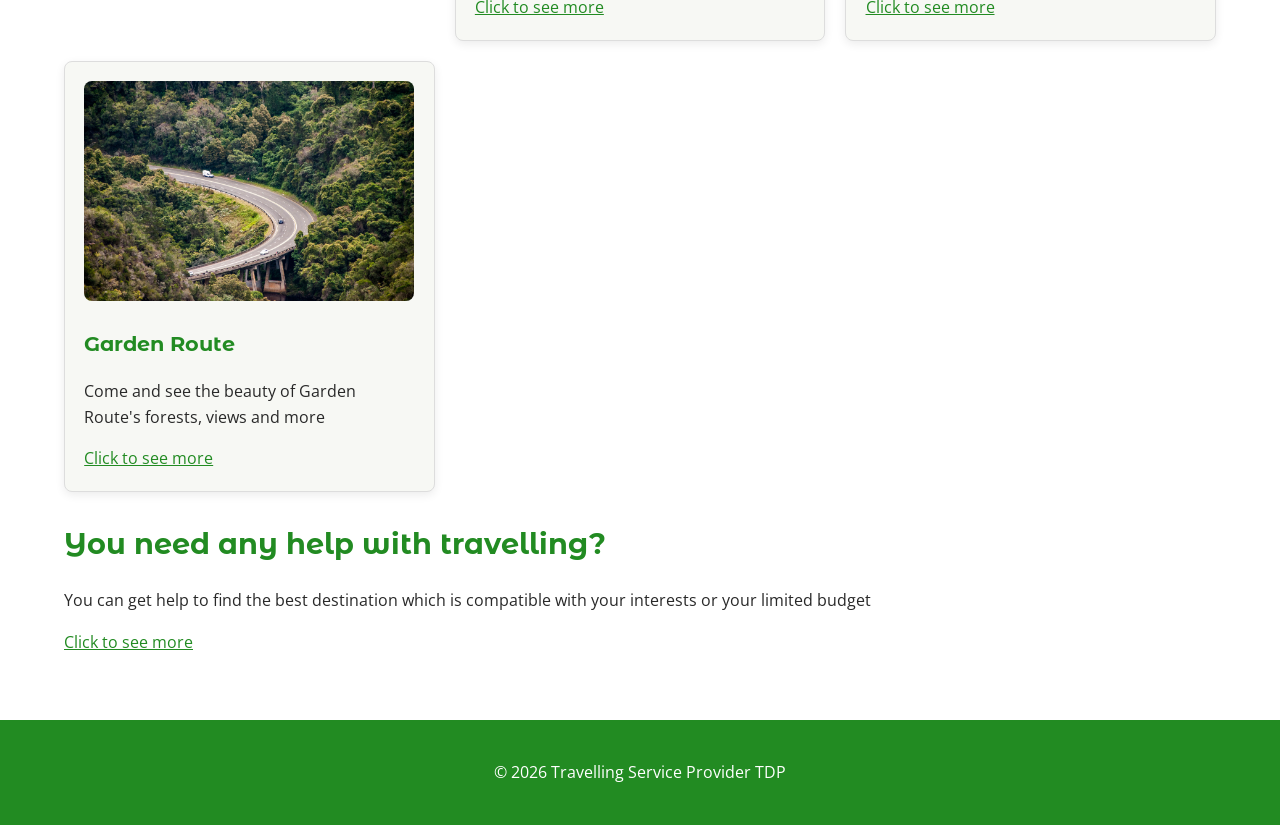
==== commit 0c545017: "added seo tags to every page" ====
--- a/index.html
+++ b/index.html
@@ -4,9 +4,12 @@
     <meta charset="UTF-8">
     <meta name="viewport" content="width=device-width, initial-scale=1.0">
     <meta name="author" content="Tyler">
-    <meta name="description" content="Homepage for TDP">
-    <meta name="page" content="html tags, structure, images and content ">
-    <title>The Home Page</title>
+    <meta name="description" content="TDP (Travelling Destination Provider) helps you discover and plan trips to the best destinations in South Africa, from Cape Town to Kruger National Park, to match your budget and interests.">
+    <meta name="keywords" content="South Africa travel, travel destinations South Africa, TDP, Cape Town, Kruger National Park, travel planning, places to visit South Africa">
+    <meta property="og:title" content="TDP | Explore Top Travel Destinations in South Africa">
+    <meta property="og:description" content="Discover and plan trips to the best destinations in South Africa with TDP.">
+    <meta property="og:type" content="website">
+    <title>TDP | Explore Top Travel Destinations in South Africa</title>
     <link rel="stylesheet" href="css/style.css">
 </head>
 <body>
@@ -60,7 +63,7 @@
     <img src="assets/images/South Africa Adventure.jpg" 
      
     alt="TDP's logo ">
-    <h2>Find out and see more of South Africa</h2>
+    <h1>Find out and see more of South Africa</h1>
 
     <p>
         Discover and see the best of South Africa through it's places as it holds various activities and beautiful life encounters
--- a/css/style.css
+++ b/css/style.css
@@ -29,6 +29,9 @@
 
 
 }
+/*Added the fonts from googlefonts*/
+
+
 :root {
  --forest-green: #228b22;
  --cream: #ffdd00;
@@ -60,6 +63,10 @@
 
 
 }
+/*added the basic styling webpage and making the default look for the webpages*/
+
+
+
 
 a {
     color: var(--forest-green);
@@ -72,6 +79,8 @@
     max-width: 100%;
     height: auto;
 }
+/*code use for the images in the website and links colours*/
+
 
 
 
@@ -80,7 +89,6 @@
     line-height: 1.4;
     color: var(--forest-green);
 }
-
 h1{
 font-size: 2.3rem;
 }
@@ -90,6 +98,7 @@
 h3{
     font-size: 1.3rem;
 }
+/*Customised the headings font,colour,etc.*/
 
 
 
@@ -126,14 +135,12 @@
 
 }
 
-nav a:hover{
-    background-color: var(--cream);
-    color: var(--text-colour);
-}
+nav a:hover,
 nav a:focus{
     background-color: var(--cream);
     color: var(--text-colour);
 }
+/*Custoize the header and navigation styling*/
 
 
 
@@ -153,19 +160,15 @@
     border-radius: 8px;
 }
 
-
-
 article{
     margin-bottom: 1.5rem;
 
 }
-
-.card{
-    padding: 1.2rem;
-    background-color: var(--light-background);
-    border: 1px solid var(--border-colour);
-    border-radius: 8px;
-}
+/*changed the main,section, section image and article to be styled for the webpages*/
+
+
+
+.card,
 .destination-card{
     padding: 1.2rem;
     background-color: var(--light-background);
@@ -173,39 +176,31 @@
     border-radius: 8px;
 }
 
-.card img{
-width: 100%;
-height: 220px;
-object-fit: cover;
-
-}
+
+.card img,
 .destination-card img{
 width: 100%;
 height: 220px;
 object-fit: cover;
 
 }
-
-.featured-destinations{
-    display: grid;
-    grid-template-columns: repeat(3, minmax(0, 1fr));
-    gap: 1.25rem;
-}
+/*created the customisation for the destinations images, headings, descriptions and links*/
+
+
+
+.featured-destinations,
 .destination-grid{
     display: grid;
     grid-template-columns: repeat(3, minmax(0, 1fr));
     gap: 1.25rem;
 }
 
+
 .feature-heading{
     grid-column: 1 / -1;
 }
 .feature-link{
     grid-column: 1 / -1;
-}
-
-.feature-link{
-justify-self: center;
 }
 
 .featured-destinations .destination-card,
@@ -213,9 +208,10 @@
     margin-bottom: 0;
     box-shadow: 0 3px 10px rgba(0, 0, 0, 0.08);
 }
-
-
-button{
+/*created a flexible layout for the destinations being diesplayed*/
+
+
+button, input[type= "submit"], input[type= "button"]{
     background-color: var(--forest-green);
     color: var(--white);
     border: 2px solid var(--forest-green);
@@ -226,42 +222,17 @@
     font-weight: 600;
     cursor: pointer;
 }
-input[type= "submit"]{
-    background-color: var(--forest-green);
-    color: var(--white);
-    border: 2px solid var(--forest-green);
-    padding: 0.75rem 1.2rem;
-    border-radius: 5px;
-    font-family: "Open Sans", sans-serif;
-    font-size: 1rem;
-    font-weight: 600;
-    cursor: pointer;
-}
-input[type= "button"]{
-    background-color: var(--forest-green);
-    color: var(--white);
-    border: 2px solid var(--forest-green);
-    padding: 0.75rem 1.2rem;
-    border-radius: 5px;
-    font-family: "Open Sans", sans-serif;
-    font-size: 1rem;
-    font-weight: 600;
-    cursor: pointer;
-}
 
 button:hover{
     background-color: var(--brown);
     border-color: var(--brown);
 }
-input[type= "submit"]{
+input[type= "submit"] :hover,
+input[type= "button"] :hover {
     background-color: var(--brown);
     border-color: var(--brown);
 }
-input[type= "button"]{
-    background-color: var(--brown);
-    border-color: var(--brown);
-}
-
+/*customised the buttons and the form buttons as well*/
 
 
 form{
@@ -277,7 +248,7 @@
 
 }
 
-input{
+input, select,textarea{
     width: 100%;
     padding: 0.75rem;
     border: 1px solid #999;
@@ -285,22 +256,6 @@
     font-family: "Open Sans", sans-serif;
     font-size: 1rem;
 }
-select{
-    width: 100%;
-    padding: 0.75rem;
-    border: 1px solid #999;
-    border-radius: 5px;
-    font-family: "Open Sans", sans-serif;
-    font-size: 1rem;
-}
-textarea{
-    width: 100%;
-    padding: 0.75rem;
-    border: 1px solid #999;
-    border-radius: 5px;
-    font-family: "Open Sans", sans-serif;
-    font-size: 1rem;
-}
 
 
 textarea{
@@ -309,19 +264,11 @@
 
 }
 
-input:focus{
+input:focus,select:focus,textarea:focus{
     outline: 2px solid var(--forest-green);
     outline-offset: 2px;
 }
-select:focus{
-    outline: 2px solid var(--forest-green);
-    outline-offset: 2px;
-}
-textarea:focus{
-    outline: 2px solid var(--forest-green);
-    outline-offset: 2px;
-}
-
+/*Customised the labels, text fields, etc for the form*/
 
 
 table{
@@ -351,6 +298,9 @@
     font-family: "Montserrat Alternates", sans-serif;
 
 }
+/*this customises/styles the table from the destination vs destination page making look more presentable*/
+
+
 
 details{
     padding: 1rem;
@@ -364,7 +314,7 @@
     font-weight: 600;
     cursor: pointer;
 }
-
+/*customises the questions from the traveling assistance page frequently asked questions*/
 
 
 
@@ -397,7 +347,7 @@
     grid-template-columns: repeat(2, minmax(0, 1fr));
 }
 }
-
+/*changes/adapts to a tablet screen*/
 
 
 @media(max-width: 600px) {
@@ -445,16 +395,172 @@
     max-width: 100%;
 }
 
-featured-destinations,
+.featured-destinations,
 .destination-grid {
     grid-template-columns: 1fr;
 }
 }
-
+/*changes/adapts the website to like a mobile screen*/
 
 .destination-intro{
-    background-color: var(--light-background);
+    background-color: var(--cream);
     padding: 1.5rem;
     border: 1px solid var(--border-colour);
     border-radius: 8px;
-}+}
+
+
+
+/*added active and accessbility states for a wider range*/
+button:active,
+input[type="submit"]:active,
+input[type="button"]:active{
+    background-color: var(--brown);
+    border-color: var(--brown);
+    transform: translateY(1px);
+}
+
+/* keyboard focus outline for buttons for better accessibility */
+button:focus-visible,
+input[type="submit"]:focus-visible,
+input[type="button"]:focus-visible{
+    outline: 3px solid var(--cream);
+    outline-offset: 2px;
+}
+
+
+nav a:active{
+    background-color: var(--brown);
+    color: var(--white);
+}
+a:active{
+    color: var(--cream);
+}
+
+
+.error {
+    color: #c0392b;
+    font-size: 0.9rem;
+    margin: 0.2rem 0 0;
+}
+
+.success {
+  color: green;
+  font-weight: bold;
+}
+
+
+
+.gallery-grid{
+    display: grid;
+    grid-template-columns: repeat(4, minmax(0, 1fr));
+    gap: 1rem;
+    margin-top: 1rem;
+}
+/*lays out the gallery thumbnails in a neat grid*/
+
+.gallery-thumb{
+    width: 100%;
+    height: 160px;
+    object-fit: cover;
+    border-radius: 8px;
+    cursor: pointer;
+    border: 2px solid var(--border-colour);
+    transition: transform 0.25s ease, box-shadow 0.25s ease;
+}
+/*makes each thumbnail the same size and shows it can be clicked*/
+
+.gallery-thumb:hover,
+.gallery-thumb:focus{
+    transform: scale(1.05);
+    box-shadow: 0 5px 14px rgba(0, 0, 0, 0.25);
+}
+/*a small zoom animation when the mouse hovers over a thumbnail*/
+
+
+.lightbox{
+    display: none;
+    position: fixed;
+    top: 0;
+    left: 0;
+    width: 100%;
+    height: 100%;
+    background-color: rgba(0, 0, 0, 0.85);
+    z-index: 1000;
+    justify-content: center;
+    align-items: center;
+    flex-direction: column;
+    padding: 2rem;
+}
+/*the dark full screen overlay, hidden until the thumbnail is finally clicked on*/
+
+.lightbox.open{
+    display: flex;
+    animation: fadeIn 0.3s ease;
+}
+/*shows the overlay with a fade in animation when the classs that is open is added by JavaScript*/
+
+@keyframes fadeIn{
+    from{ opacity: 0; }
+    to{ opacity: 1; }
+}
+
+.lightbox-img{
+    max-width: 90%;
+    max-height: 80%;
+    border-radius: 8px;
+    border: 3px solid var(--white);
+}
+/*the big image shown in the middle of the overlay*/
+
+.lightbox-caption{
+    color: var(--white);
+    margin-top: 1rem;
+    font-size: 1.1rem;
+    text-align: center;
+}
+/*the caption text under the big image*/
+
+.lightbox-close{
+    position: absolute;
+    top: 1rem;
+    right: 1.5rem;
+    color: var(--white);
+    font-size: 2.5rem;
+    font-weight: bold;
+    cursor: pointer;
+    line-height: 1;
+}
+.lightbox-close:hover{
+    color: var(--cream);
+}
+/*the close button in the top corner of the overlay*/
+
+
+/* The following below is for the leaflet map*/
+
+.destination-map{
+    width: 100%;
+    height: 420px;
+    border-radius: 8px;
+    border: 1px solid var(--border-colour);
+    margin-top: 1rem;
+}
+/*gives the map a set height and a border so it displays properly*/
+
+
+
+@media (max-width: 900px){
+    .gallery-grid{
+        grid-template-columns: repeat(3, minmax(0, 1fr));
+    }
+}
+@media (max-width: 600px){
+    .gallery-grid{
+        grid-template-columns: repeat(2, minmax(0, 1fr));
+    }
+    .destination-map{
+        height: 320px;
+    }
+}
+/*makes the gallery and map adapt to tablet and mobile screens*/
